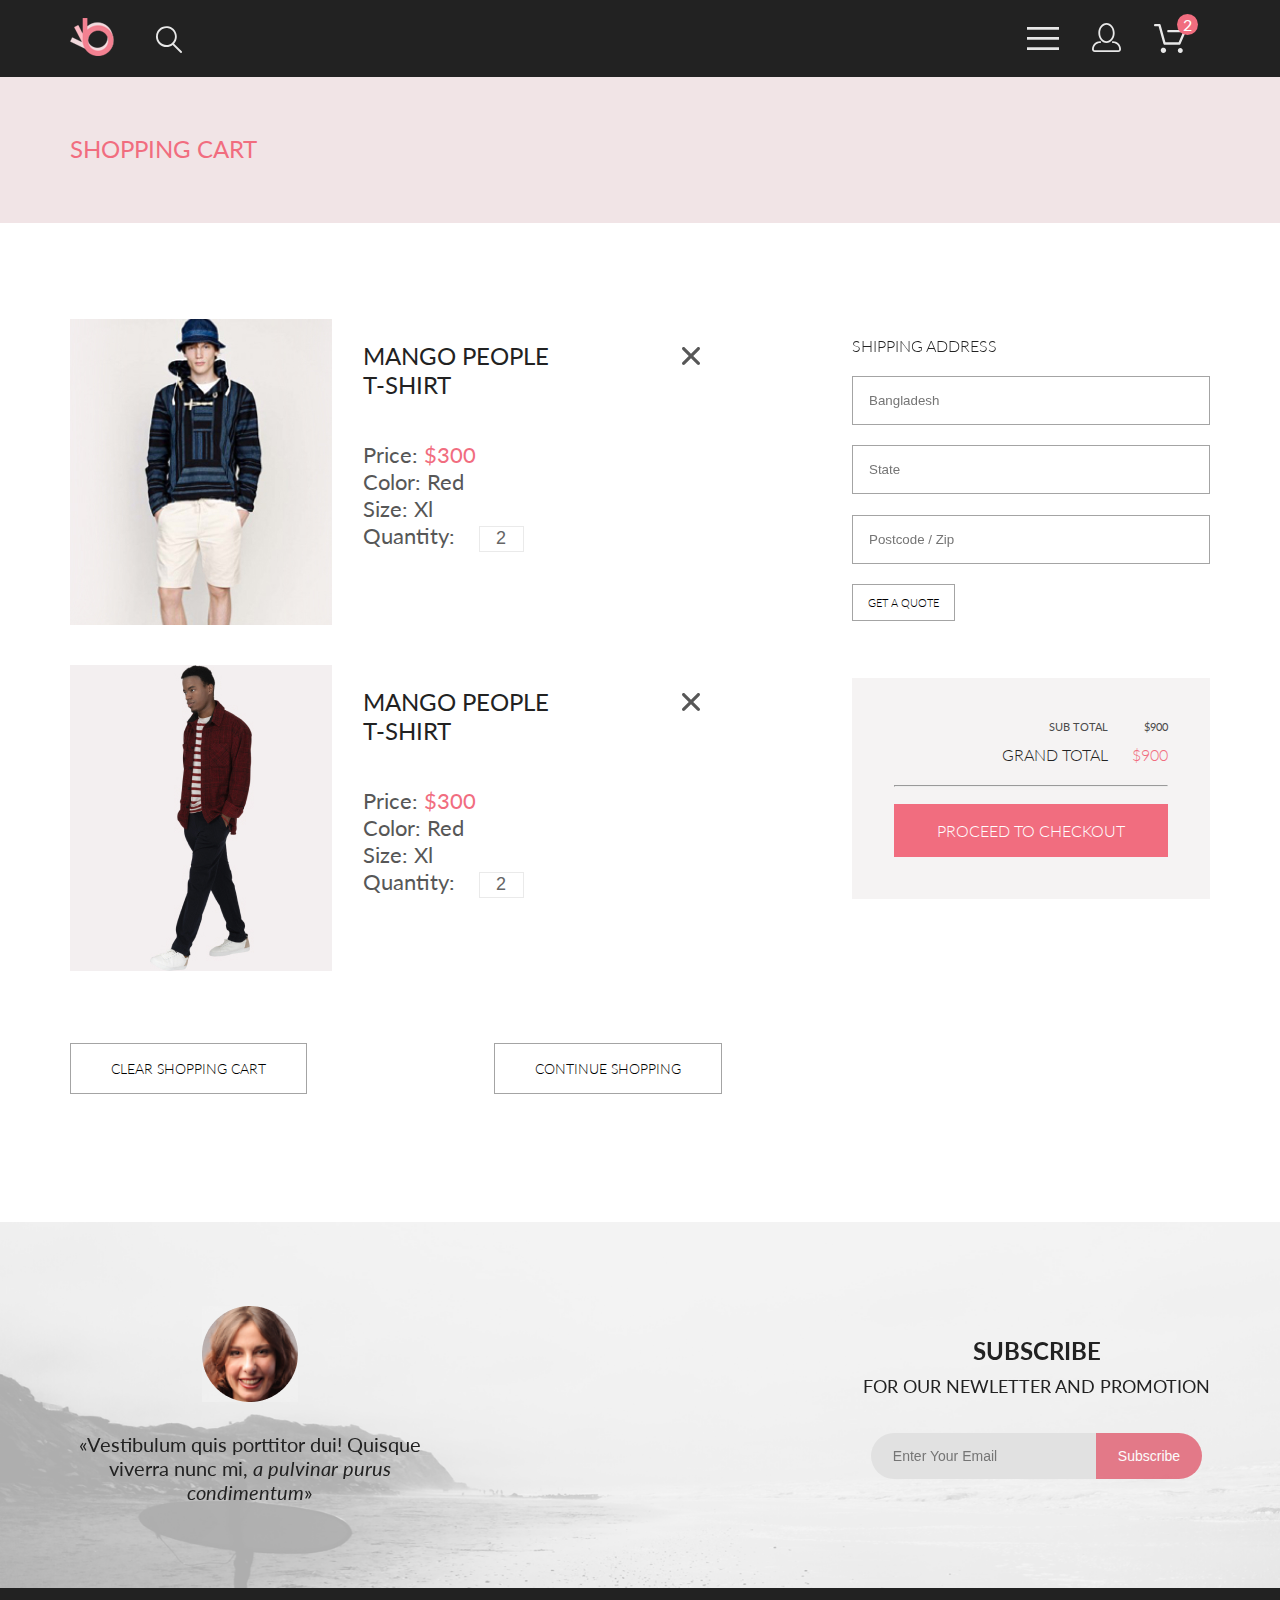
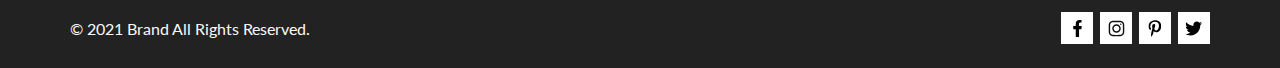
==== pages/cart.html @ 06b83e83 "add prefin" ====
<!DOCTYPE html>
<html lang="en">

<head>
    <meta charset="UTF-8">
    <meta name="viewport" content="width=device-width, initial-scale=1.0">
    <link rel="stylesheet" href="/styles/style.css">
    <link href="https://fonts.googleapis.com/css2?family=Lato:wght@300;400;700;900&display=swap" rel="stylesheet">
    <title>Cart</title>
</head>

<body>
    <header class="nav center">
        <nav class="nav-left">
            <a href="/pages/index.html">
                <img src="/img/logo.png" alt="logo" class="logo">
            </a>
            <svg class="search" width="27" height="28" viewBox="0 0 27 28" fill="none"
                xmlns="http://www.w3.org/2000/svg">
                <path
                    d="M19.0589 17.6251C20.6705 15.865 21.6275 13.6039 21.769 11.2216C21.9106 8.83932 21.2281 6.48088 19.8362 4.54232C18.4443 2.60377 16.4278 1.20318 14.1252 0.575765C11.8227 -0.0516554 9.37437 0.132305 7.19143 1.09675C5.0085 2.0612 3.22389 3.74739 2.1373 5.87217C1.05071 7.99695 0.728322 10.4309 1.22426 12.7653C1.72021 15.0997 3.00428 17.1923 4.86085 18.6919C6.71741 20.1914 9.0334 21.0064 11.4199 21.0001C13.6723 21.0031 15.8638 20.2691 17.6599 18.9101L25.4079 26.7171C25.4934 26.8061 25.5958 26.8772 25.7091 26.9261C25.8225 26.9751 25.9444 27.0009 26.0679 27.0021C26.1916 27.0024 26.314 26.9773 26.4276 26.9283C26.5411 26.8793 26.6434 26.8074 26.7279 26.7171C26.9018 26.5362 26.999 26.295 26.999 26.0441C26.999 25.7931 26.9018 25.5519 26.7279 25.371L19.0589 17.6251ZM2.88589 10.5001C2.89873 8.81477 3.41021 7.17101 4.35586 5.776C5.30151 4.38098 6.63899 3.29715 8.1997 2.66114C9.76042 2.02513 11.4745 1.86542 13.1258 2.20213C14.7772 2.53884 16.2919 3.3569 17.479 4.55319C18.6661 5.74948 19.4725 7.27044 19.7965 8.92433C20.1204 10.5782 19.9475 12.291 19.2995 13.8468C18.6515 15.4026 17.5574 16.7316 16.1551 17.6665C14.7529 18.6014 13.1052 19.1002 11.4199 19.1C9.14843 19.0892 6.97409 18.1775 5.3741 16.5652C3.77412 14.9528 2.87924 12.7715 2.88589 10.5001Z"
                    fill="#E8E8E8" />
            </svg>

        </nav>
        <nav class="nav-right">
            <svg onclick="display()" class="nav-bar" width="32" height="23" viewBox="0 0 32 23" fill="none"
                xmlns="http://www.w3.org/2000/svg">
                <path d="M0 23V20.31H32V23H0ZM0 12.76V10.07H32V12.76H0ZM0 2.69V0H32V2.69H0Z" fill="#E8E8E8" />
            </svg>

            <a href="/pages/registration.html" class="profile">
                <svg class="profile" width="29" height="29" viewBox="0 0 29 29" fill="none"
                    xmlns="http://www.w3.org/2000/svg">
                    <path
                        d="M14.5 19.937C19 19.937 22.656 15.464 22.656 9.968C22.656 4.472 19 0 14.5 0C13.3631 0.0217413 12.2463 0.303398 11.2351 0.823397C10.2239 1.34339 9.34507 2.08794 8.66602 3C7.12663 4.99573 6.30819 7.45381 6.34399 9.974C6.34399 15.465 10 19.937 14.5 19.937ZM14.5 1.813C18 1.813 20.844 5.472 20.844 9.969C20.844 14.466 17.998 18.125 14.5 18.125C11.002 18.125 8.15603 14.465 8.15503 9.969C8.15403 5.473 11 1.813 14.5 1.813ZM20.844 18.125C20.6036 18.125 20.373 18.2205 20.203 18.3905C20.033 18.5605 19.9375 18.7911 19.9375 19.0315C19.9375 19.2719 20.033 19.5025 20.203 19.6725C20.373 19.8425 20.6036 19.938 20.844 19.938C22.526 19.9399 24.1386 20.6088 25.3279 21.7982C26.5172 22.9875 27.1861 24.6 27.188 26.282C27.1875 26.5221 27.0918 26.7523 26.922 26.9221C26.7522 27.0918 26.5221 27.1875 26.282 27.188H2.71997C2.47985 27.1875 2.24975 27.0918 2.07996 26.9221C1.91016 26.7523 1.81449 26.5221 1.81396 26.282C1.81608 24.6001 2.48517 22.9877 3.67444 21.7985C4.86371 20.6092 6.47608 19.9401 8.15796 19.938C8.39824 19.938 8.62868 19.8425 8.79858 19.6726C8.96849 19.5027 9.06396 19.2723 9.06396 19.032C9.06396 18.7917 8.96849 18.5613 8.79858 18.3914C8.62868 18.2215 8.39824 18.126 8.15796 18.126C5.99541 18.1279 3.92201 18.9875 2.39258 20.5164C0.863144 22.0453 0.00264777 24.1185 0 26.281C0.000794067 27.0019 0.287502 27.693 0.797241 28.2027C1.30698 28.7125 1.99811 28.9992 2.71899 29H26.282C27.0027 28.9989 27.6936 28.7121 28.2031 28.2024C28.7126 27.6927 28.9992 27.0017 29 26.281C28.9974 24.1187 28.1372 22.0457 26.6083 20.5168C25.0793 18.9878 23.0063 18.1276 20.844 18.125Z"
                        fill="#E8E8E8" />
                </svg>
            </a>

            <a class="cart-icon" href="#">
                <svg class="cart-icon" width="32" height="29" viewBox="0 0 32 29" fill="none"
                    xmlns="http://www.w3.org/2000/svg">
                    <path
                        d="M26.2009 29C25.5532 28.9738 24.9415 28.6948 24.4972 28.2227C24.0529 27.7506 23.8114 27.1232 23.8245 26.475C23.8376 25.8269 24.1043 25.2097 24.5673 24.7559C25.0303 24.3022 25.6527 24.048 26.301 24.048C26.9493 24.048 27.5717 24.3022 28.0347 24.7559C28.4977 25.2097 28.7644 25.8269 28.7775 26.475C28.7906 27.1232 28.549 27.7506 28.1047 28.2227C27.6604 28.6948 27.0488 28.9738 26.401 29H26.2009ZM6.75293 26.32C6.75293 25.79 6.91011 25.2718 7.20459 24.8311C7.49907 24.3904 7.91764 24.0469 8.40735 23.844C8.89705 23.6412 9.43594 23.5881 9.95581 23.6915C10.4757 23.7949 10.9532 24.0502 11.328 24.425C11.7028 24.7998 11.9581 25.2773 12.0615 25.7972C12.1649 26.317 12.1118 26.8559 11.9089 27.3456C11.7061 27.8353 11.3626 28.2539 10.9219 28.5483C10.4812 28.8428 9.96304 29 9.43298 29C9.08087 29.0003 8.73212 28.9311 8.40674 28.7966C8.08136 28.662 7.78569 28.4646 7.53662 28.2158C7.28755 27.9669 7.09001 27.6713 6.9552 27.3461C6.82039 27.0208 6.75098 26.6721 6.75098 26.32H6.75293ZM10.553 20.686C10.2935 20.6868 10.0409 20.6024 9.83411 20.4457C9.62727 20.2891 9.47758 20.0689 9.40796 19.819L4.57495 2.36401H1.18201C0.868521 2.36401 0.567859 2.23947 0.346191 2.01781C0.124523 1.79614 0 1.49549 0 1.18201C0 0.868519 0.124523 0.567873 0.346191 0.346205C0.567859 0.124537 0.868521 5.81268e-06 1.18201 5.81268e-06H5.46301C5.7225 -0.00080736 5.97504 0.0837201 6.18176 0.240568C6.38848 0.397416 6.53784 0.617884 6.60693 0.868006L11.4399 18.323H24.6179L29.001 8.27501H14.401C14.2428 8.27961 14.0854 8.25242 13.9379 8.19507C13.7904 8.13771 13.6559 8.05134 13.5424 7.94108C13.4288 7.83082 13.3386 7.69891 13.277 7.55315C13.2154 7.40739 13.1836 7.25075 13.1836 7.0925C13.1836 6.93426 13.2154 6.77762 13.277 6.63186C13.3386 6.4861 13.4288 6.35419 13.5424 6.24393C13.6559 6.13367 13.7904 6.0473 13.9379 5.98994C14.0854 5.93259 14.2428 5.90541 14.401 5.91001H30.814C31.0097 5.90996 31.2022 5.95866 31.3744 6.05172C31.5465 6.14478 31.6928 6.27926 31.7999 6.44301C31.9078 6.60729 31.9734 6.79569 31.9908 6.99145C32.0083 7.18721 31.9771 7.38424 31.9 7.565L26.495 19.977C26.4026 20.1876 26.251 20.3668 26.0585 20.4927C25.866 20.6186 25.641 20.6858 25.411 20.686H10.553Z"
                        fill="#E8E8E8" />
                </svg>
            </a>


            <aside class="aside-menu" id="menu">
                <section class="menu">
                    <h4>Menu</h4>
                    <div class="menu-content">
                        <article class="man">
                            <h4>Man</h4>
                            <div class="column-menu"><a href="#">Accesories</a><a href="#">Bags</a><a
                                    href="#">Denim</a><a href="#">T-shirts</a></div>
                        </article>
                        <article class="woman">
                            <h4>Woman</h4>
                            <div class="column-menu"><a href="#">Accesories</a><a href="#">Jackets
                                    &amp;&nbsp;Coats</a><a href="#">Polos</a><a href="#">T-shirts</a><a
                                    href="#">Shirts</a></div>
                        </article>
                        <article class="kids">
                            <h4>Kids</h4>
                            <div class="column-menu"><a href="#">Accesories</a><a href="#">Jackets
                                    &amp;&nbsp;Coats</a><a href="#">Polos</a><a href="#">T-shirts</a><a
                                    href="#">Shirts</a><a href="#">Bags</a>
                            </div>
                        </article>
                    </div>
                </section>
            </aside>
        </nav>
    </header>

    <div class="center bg">
        <section class="top-head no-crumbs-p">
            <h2 class="top-head-title">Shopping Cart</h2>
        </section>
    </div>

    <div class="center cart">
        <div class="cart-container">
            <div class="cart-items">
                <div class="cart-item">
                    <img src="/img/cart-items/item1.jpg" alt="item" class="cart-item-img">
                    <div class="cart-item-content">
                        <h2 class="cart-item-title">Mango People T-Shirt</h2>
                        <ul class="cart-item-species">
                            <li>Price: <span class="mark">$300</span></li>
                            <li>Color: Red</li>
                            <li>Size: Xl</li>
                            <li>Quantity:<input value="2" type="number" class="cart-item-quantity"></li>
                        </ul>
                    </div>
                </div>
                <div class="cart-item">
                    <img src="/img/cart-items/item2.jpg" alt="item" class="cart-item-img">
                    <div class="cart-item-content">
                        <h2 class="cart-item-title">Mango People T-Shirt</h2>
                        <ul class="cart-item-species">
                            <li>Price: <span class="mark">$300</span></li>
                            <li>Color: Red</li>
                            <li>Size: Xl</li>
                            <li>Quantity:<input value="2" type="number" class="cart-item-quantity"></li>
                        </ul>
                    </div>
                </div>
            </div>
            <div class="cart-btns">
                <button class="cart-btn">Clear Shopping Cart</button>
                <button class="cart-btn">Continue Shopping</button>
            </div>
        </div>
        <aside class="cart-order">
            <form class="cart-order-form">
                <label>Shipping Address</label>
                <input type="text" placeholder="Bangladesh">
                <input type="text" placeholder="State">
                <input type="text" placeholder="Postcode / Zip">
                <button class="cart-btn">Get A&nbsp;Quote</button>
            </form>
            <div class="cart-order-total">
                <h4 class="sub">Sub Total <span class="ml-33">$900</span></h4>
                <h3 class="grand">Grand Total <span class="mark ml-20">$900</span></h3>
                <hr>
                <button class="checkout-btn">Proceed To&nbsp;Checkout</button>
            </div>
        </aside>
    </div>

    <div class="subscribe center">
        <div class="subscribe-bg"></div>
        <div class="subscribe-left">
            <img src="/img/subscriber.png" alt="subscriber" class="subscriber">
            <p>&laquo;Vestibulum quis porttitor dui! Quisque viverra nunc&nbsp;mi, <span>a&nbsp;pulvinar purus
                    condimentum</span>&raquo;</p>
        </div>
        <article class="subscribe-right">
            <h2>Subscribe</h2>
            <p>For our newletter and promotion</p>
            <form class="email">
                <input type="email" placeholder="Enter Your Email"><button type="submit">Subscribe</button>
            </form>
        </article>
    </div>

    <footer class="center">
        <p class="footer-content">&copy;&nbsp;2021 Brand All Rights Reserved.</p>
        <div class="icons">
            <div class="icon-block"><img src="/img/icon1.svg" alt="facebook" class="icon"></div>
            <div class="icon-block"><img src="/img/icon2.svg" alt="instagram" class="icon"></div>
            <div class="icon-block"><img src="/img/icon3.svg" alt="painterest" class="icon"></div>
            <div class="icon-block"><img src="/img/icon4.svg" alt="twitter" class="icon"></div>
        </div>
    </footer>

    <script>
        function display() {
            if (
                document.getElementById("menu").style.display != "block"
            ) {
                document.getElementById("menu").style.display = "block";
            } else {
                document.getElementById("menu").style.display = "none";
            }
        }
    </script>
</body>

</html>
---- styles/style.css ----
.nav {
  display: flex;
  flex-flow: row wrap;
  justify-content: space-between;
  align-items: center;
  z-index: 10000;
  position: fixed;
  top: 0;
  width: 100%;
  padding: 18px;
  background-color: #222;
}
.nav-left {
  display: flex;
  align-items: center;
  gap: 41px;
}
.nav .search {
  margin-top: 3px;
}
.nav-right {
  position: relative;
  display: flex;
  align-items: center;
  gap: 33px;
}
.nav-right .cart-icon {
  position: relative;
  height: 29px;
  margin-right: 12px;
}
.nav-right .cart-icon::after {
  position: absolute;
  content: "2";
  top: -10px;
  right: 0;
  padding: 1px 6px;
  color: #fff;
  background-color: #f16d7f;
  border-radius: 100%;
  border: none;
}
.nav svg {
  transition: 0.2s ease-in-out;
  cursor: pointer;
}
.nav svg:hover path {
  fill: #f16d7f;
}

.aside-menu {
  display: none;
}

.nav-bar {
  cursor: pointer;
}

.aside-menu {
  border: none;
  background: #fff;
  position: absolute;
  display: none;
  z-index: 5;
  width: 232px;
  padding: 32px;
  top: 55px;
  right: 0px;
}

.menu {
  display: flex;
  flex-flow: column wrap;
  gap: 24px;
  font-size: 14px;
}

.menu h4 {
  color: #000;
  font-weight: 700;
  text-transform: uppercase;
}

.menu-content {
  display: flex;
  flex-flow: column wrap;
  gap: 20px;
  padding-left: 1px;
  font-weight: 400;
}

.menu-content article {
  display: flex;
  flex-flow: column wrap;
  gap: 12px;
}

.menu-content h4 {
  color: #f16d7f;
  font-weight: 400;
}

.column-menu {
  display: flex;
  flex-flow: column wrap;
  gap: 11px;
  padding-left: 21.5px;
}

.item {
  display: flex;
  flex-flow: column wrap;
  position: relative;
  transition: 0.2s ease-in-out;
}

.item:hover {
  box-shadow: 0px 4px 5px 2px rgba(60, 60, 61, 0.2);
  background: #f8f8f8;
}

.hover-container {
  display: none;
  justify-content: center;
  align-items: center;
  width: 100%;
  height: 420px;
  z-index: 3;
  position: absolute;
  background-color: rgba(58, 56, 56, 0.86);
  transition: 0.2s ease-in-out;
}

.item:hover .hover-container {
  display: flex;
}
.item:hover .hover-container button {
  color: #fff;
  display: flex;
  margin: 0;
  font-size: 14px;
  padding: 10px 15px;
  gap: 10px;
  align-items: center;
  border: 1px solid #fff;
}
.item:hover .hover-container button path {
  fill: #fff;
}

.item-content {
  display: flex;
  flex-flow: column wrap;
  justify-content: center;
  align-items: start;
  padding: 24px 16px;
  gap: 16px;
}

.item-content h4 {
  color: #000;
  font-size: 13px;
  font-weight: 400;
}

.item-content p {
  color: #5d5d5d;
  font-size: 14px;
  font-weight: 300;
}

.item-content .price {
  color: #f16d7f;
  font-size: 16px;
  font-weight: 400;
}

.feature {
  display: flex;
  flex-flow: row wrap;
  justify-content: space-between;
  align-items: center;
  padding-top: 104px;
  padding-bottom: 104px;
  background-color: #222;
  gap: 30px;
}

.feature-item {
  display: flex;
  flex-flow: column wrap;
  text-align: center;
}

.feature-item h3 {
  color: #fbfbfb;
  font-size: 19.96px;
  font-weight: 400;
  margin-bottom: 16px;
}

.feature-item p {
  color: #fbfbfb;
  font-size: 13.972px;
  font-weight: 300;
  width: 316px;
}

.feature-icon1 {
  margin-bottom: 28px;
}

.feature-icon2 {
  margin-bottom: 19px;
}

.feature-icon3 {
  margin-bottom: 25px;
}

.subscribe {
  display: flex;
  flex-flow: row wrap;
  justify-content: space-between;
  align-items: center;
  position: relative;
  background: url("/img/subscribe-bg.png") center no-repeat;
  padding-top: 84px;
  padding-bottom: 84px;
  background-size: cover;
}

.subscribe-bg {
  position: absolute;
  top: 0;
  left: 0;
  width: 100%;
  height: 100%;
  background: rgba(244, 244, 244, 0.7);
}

.subscribe-left {
  display: flex;
  flex-flow: column wrap;
  z-index: 2;
  align-items: center;
  text-align: center;
  gap: 30px;
}

.subscribe-left p {
  width: 360px;
  color: #222;
  font-size: 20px;
  font-weight: 400;
}

.subscribe-left span {
  font-style: italic;
}

.subscriber {
  width: 96px;
}

.subscribe-right {
  display: flex;
  flex-flow: column wrap;
  z-index: 2;
  align-items: center;
}

.subscribe-right h2 {
  color: #222;
  text-transform: uppercase;
  text-align: center;
  font-size: 24px;
  font-weight: 700;
  line-height: 167.2%; /* 40.128px */
}

.subscribe-right p {
  color: #222;
  text-transform: uppercase;
  font-size: 18px;
  font-weight: 400;
  line-height: 167.2%;
  margin-bottom: 32px;
}

form.email {
  display: flex;
  flex-flow: row nowrap;
  gap: 0;
}

.email input {
  background-color: #e1e1e1;
  color: #222;
  font-size: 14px;
  font-weight: 400;
  padding: 15px 22px;
  border-top-left-radius: 50px;
  border-bottom-left-radius: 50px;
  border: none;
}

.email button {
  background-color: #e05c6e;
  color: #fff;
  text-align: center;
  font-size: 14px;
  font-weight: 400;
  padding: 15px 22px;
  border-top-right-radius: 50px;
  border-bottom-right-radius: 50px;
  border: none;
  cursor: pointer;
  opacity: 0.8;
  transition: 0.2s ease-in-out;
}

.email button:hover {
  opacity: 1;
}

.email button:active {
  opacity: 0.5;
}

footer {
  display: flex;
  flex-flow: row wrap;
  justify-content: space-between;
  align-items: center;
  background-color: #222;
  padding: 24px 0;
}

.footer-content {
  color: #fbfbfb;
  font-size: 16px;
  font-weight: 400;
}

.icons {
  display: flex;
  flex-flow: row wrap;
  gap: 7px;
}

.icon-block {
  display: flex;
  flex-flow: row nowrap;
  justify-content: center;
  align-items: center;
  width: 32px;
  height: 32px;
  background-color: #fff;
  cursor: pointer;
  transition: 0.2s ease-in-out;
}
.icon-block:hover {
  background-color: #f16d7f;
}

.icon {
  height: 17px;
}

.top-head {
  display: flex;
  flex-flow: row wrap;
  justify-content: space-between;
  align-items: center;
  margin-top: 74px;
  padding: 60px 0;
  text-transform: uppercase;
}
.top-head-title {
  color: #f16d7f;
  font-size: 24px;
  font-weight: 400;
}
.top-head-breadcrumb {
  display: flex;
  flex-flow: row wrap;
  list-style-type: none;
}
.top-head-breadcrumb-item {
  color: #636363;
  font-size: 14px;
  font-weight: 300;
}
.top-head-breadcrumb .active {
  color: #f16d7f;
  font-weight: 700;
}
.top-head-breadcrumb-item::before {
  content: "/";
  float: left;
  padding-right: 0.5rem;
  padding-left: 0.5rem;
}
.top-head-breadcrumb-item:first-child::before {
  content: "";
  padding: 0;
}

.filter-sort {
  display: flex;
  flex-flow: row wrap;
  position: relative;
  height: 132px;
  padding-top: 39px;
  gap: 30px;
}
.filter-sort .filter {
  padding-top: 13px;
  width: 360px;
  position: relative;
  transition: 0.3s ease-in-out;
  cursor: pointer;
  z-index: 10;
}
.filter-sort .filter[open] {
  background: #fff;
  box-shadow: 6px 4px 35px rgba(0, 0, 0, 0.21);
}
.filter-sort .filter[open] .filter-heading {
  color: #f16d7f;
}
.filter-sort .filter[open] path {
  fill: #f16d7f;
}
.filter-sort .filter-summary {
  display: flex;
  align-items: center;
  gap: 11px;
  padding-left: 16px;
}
.filter-sort .filter-summary-heading {
  color: #000;
  font-size: 14px;
  font-weight: 600;
}
.filter-sort .filter-content-item {
  margin-top: 16px;
  background: #fff;
  padding: 0 16px 16px;
}
.filter-sort .filter-content-item[open] .filter-content-item-heading {
  color: #f16d7f;
}
.filter-sort .filter-content-item-heading {
  padding-left: 11px;
  padding-bottom: 11px;
  color: #6f6e6e;
  font-size: 14px;
  font-weight: 400;
  border-left: #f16d7f 5px solid;
  border-bottom: #ebebeb 1px solid;
  cursor: pointer;
}
.filter-sort .filter-content-item-links {
  display: flex;
  flex-flow: column wrap;
  gap: 11px;
  padding-top: 24px;
  padding-bottom: 24px;
}
.filter-sort .filter-content-item-link {
  color: #6f6e6e;
  font-size: 14px;
  font-weight: 400;
}
.filter-sort .filter-content-item-link:hover {
  color: #f16d7f;
}
.filter-sort .sort {
  display: flex;
  flex-flow: row wrap;
  padding-top: 12px;
  gap: 28px;
}
.filter-sort .sort-details {
  position: relative;
}
.filter-sort .sort-summary {
  display: flex;
  align-items: center;
  gap: 10px;
  transition: 0.3s ease-in-out;
  cursor: pointer;
}
.filter-sort .sort-heading {
  color: #6f6e6e;
  font-size: 14px;
  font-weight: 400;
}
.filter-sort .sort-box {
  display: flex;
  flex-flow: column wrap;
  z-index: 10;
  gap: 6px;
  position: absolute;
  background: #fff;
  box-shadow: 0px 4px 5px 2px rgba(60, 60, 61, 0.2);
  padding: 7px 30px 11px 9px;
  margin-top: 5px;
  left: -10px;
}
.filter-sort .sort-check {
  display: flex;
  align-items: center;
  gap: 9px;
  color: #6f6e6e;
  font-family: Roboto;
  font-size: 14px;
  font-weight: 400;
}

.pagination {
  display: flex;
  flex-flow: row wrap;
  align-items: center;
  gap: 18px;
  border: 1px solid #ebebeb;
  border-radius: 5px;
  padding: 15px;
  margin-bottom: 96px;
}
.pagination svg {
  cursor: pointer;
}
.pagination .pages {
  display: flex;
  flex-flow: row wrap;
}
.pagination .page {
  color: #c4c4c4;
  font-size: 16px;
  font-weight: 300;
  transition: 0.3s ease-in-out;
}
.pagination .page:hover {
  color: #f16d7f;
  opacity: 0.8;
}
.pagination .page::before {
  content: "";
  padding-left: 20px;
}
.pagination .page:first-child {
  color: #f16d7f;
}
.pagination .page:first-child::before {
  padding-left: 0;
}
.pagination .page:last-child::before {
  content: ".....";
  padding-left: 0;
}

.background {
  background-color: #f7f7f7;
  height: 777px;
  border: 1px solid #eaeaea;
}
.background .slider {
  display: flex;
  flex-flow: row nowrap;
  justify-content: space-between;
  align-items: center;
  height: 100%;
}
.background .slider-indicators {
  z-index: 2;
  display: flex;
  justify-content: center;
  padding: 0;
  margin-right: 15%;
  margin-bottom: 1rem;
  margin-left: 15%;
}
.background .slider-indicators button {
  background-color: #000;
  box-sizing: content-box;
  flex: 0 1 auto;
  width: 30px;
  height: 3px;
  padding: 0;
  margin-right: 3px;
  margin-left: 3px;
  text-indent: -999px;
  cursor: pointer;
  background-clip: padding-box;
  border: 0;
  border-top: 10px solid transparent;
  border-bottom: 10px solid transparent;
  opacity: 0.5;
  transition: opacity 0.6s ease;
}
.background .slider-arrow {
  display: flex;
  flex-flow: row nowrap;
  justify-content: center;
  align-items: center;
  width: 47px;
  height: 47px;
  background-color: rgba(42, 42, 42, 0.1490196078);
  cursor: pointer;
  border: none;
}
.background .slider-arrow path {
  transition: 0.2s ease-in-out;
}
.background .slider-arrow:hover path {
  fill: #f16d7f;
}

.layer {
  position: relative;
  height: 665px;
  margin-bottom: 9px;
}
.layer .species {
  display: flex;
  flex-flow: column wrap;
  transition: 0.2s ease-in-out;
  background-color: white;
  z-index: 100;
  position: absolute;
  top: -65px;
  left: calc(50% - 570px);
  align-items: center;
  border: 1px solid #eaeaea;
  padding: 64px 250px;
  gap: 65px;
}
.layer .species-titles {
  display: flex;
  flex-flow: column wrap;
  align-items: center;
  gap: 12px;
  margin-bottom: -17px;
}
.layer .species-titles h4 {
  color: #f16d7f;
  font-size: 14px;
  font-weight: 300;
  text-transform: uppercase;
}
.layer .species-titles .title-divider {
  width: 63px;
  height: 3px;
  background-color: #f16d7f;
  border: none;
}
.layer .species-titles h3 {
  color: #4d4d4d;
  font-size: 18px;
  font-weight: 300;
  text-transform: uppercase;
}
.layer .species-top {
  display: flex;
  flex-flow: column wrap;
  align-items: center;
  gap: 32px;
}
.layer .species-top p {
  width: 555px;
  color: #5e5e5e;
  text-align: center;
  font-size: 14px;
  font-weight: 300;
}
.layer .species-top span {
  color: #f16d7f;
  font-size: 24px;
  font-weight: 300;
}
.layer .species-divider {
  width: 641px;
  height: 1px;
  border: none;
  background-color: #eaeaea;
}
.layer .species-bottom {
  display: flex;
  flex-flow: column wrap;
  align-items: center;
  gap: 48px;
}
.layer .species-bottom .species-options {
  display: flex;
  flex-flow: row wrap;
  gap: 23px;
}
.layer .species-bottom .species-option {
  position: relative;
}
.layer .species-bottom .species-option-summary {
  cursor: pointer;
}
.layer .species-bottom .species-option-heading {
  color: #6f6e6e;
  font-size: 14px;
  font-weight: 400;
  margin-right: 9px;
}
.layer .species-bottom .species-option .sort-box {
  position: absolute;
  margin-top: 5px;
  color: #6f6e6e;
  font-family: Roboto;
  font-size: 14px;
  font-weight: 400;
  padding: 7px 30px 11px 9px;
  box-shadow: 0px 4px 5px 2px rgba(60, 60, 61, 0.2);
  background: #fff;
}
.layer .species-bottom .to-cart {
  display: flex;
  flex-flow: row nowrap;
  justify-content: center;
  align-items: center;
  gap: 9px;
  margin: 0;
}
.layer .species-bottom .to-cart path {
  transition: 0.2s ease-in-out;
}
.layer .species-bottom .to-cart:hover path {
  fill: #fff;
}

.cart {
  display: flex;
  flex-flow: row wrap;
  justify-content: space-between;
  align-items: start;
  padding-top: 96px;
  padding-bottom: 128px;
}
.cart-container {
  display: flex;
  flex-flow: column wrap;
  gap: 72px;
}
.cart-items {
  display: flex;
  flex-flow: column wrap;
  gap: 40px;
}
.cart-item {
  display: flex;
  flex-flow: row nowrap;
  position: relative;
  transition: 0.2s ease-in-out;
}
.cart-item-content {
  display: flex;
  flex-flow: column wrap;
  padding-top: 22px;
  padding-left: 31px;
  padding-right: 148px;
}
.cart-item-title {
  width: 211px;
  color: #222;
  font-size: 24px;
  font-weight: 400;
  text-transform: uppercase;
  margin-bottom: 42px;
}
.cart-item-species {
  color: #575757;
  font-size: 22px;
  font-weight: 400;
}
.cart-item li {
  list-style-type: none;
}
.cart-item-quantity {
  display: inline-block;
  width: 45px;
  padding: 1px 16px;
  padding-bottom: 2px;
  border: 1px solid #eaeaea;
  margin-left: 24px;
  color: #656565;
  font-size: 18px;
  font-weight: 400;
}
.cart-item-quantity::-webkit-inner-spin-button {
  -webkit-appearance: none;
}
.cart-item:hover {
  box-shadow: 17px 19px 24px rgba(0, 0, 0, 0.13);
  background: #fff;
}
.cart-item::after {
  content: url(/img/x.svg);
  position: absolute;
  cursor: pointer;
  right: 22px;
  top: 28px;
}
.cart-btns {
  display: flex;
  flex-flow: row nowrap;
  justify-content: space-between;
  align-items: center;
}
.cart-btn {
  background: #fff;
  border: 1px solid #a4a4a4;
  padding: 16px 40px;
  color: #000;
  font-family: Lato;
  font-size: 14px;
  font-weight: 300;
  text-transform: uppercase;
  transition: 0.2s ease-in-out;
}
.cart-btn:hover {
  background-color: #f16d7f;
  color: #fff;
  border-color: #f16d7f;
}
.cart-order {
  display: flex;
  flex-flow: column wrap;
  justify-content: center;
  align-items: center;
  position: sticky;
  top: 94px;
  gap: 57px;
  margin-top: 17px;
}
.cart-order-form {
  width: 100%;
}
.cart-order-form label {
  text-transform: uppercase;
}
.cart-order-form button {
  padding: 11px 15px;
  font-size: 11px;
  width: 103px;
}
.cart-order-total {
  display: flex;
  flex-flow: column wrap;
  justify-content: start;
  align-items: end;
  padding: 42px;
  background-color: #f5f3f3;
  text-transform: uppercase;
}
.cart-order-total .sub {
  color: #4a4a4a;
  font-size: 11px;
  font-weight: 400;
  margin-bottom: 12px;
}
.cart-order-total .grand {
  color: #222;
  font-size: 16px;
  font-weight: 300;
  margin-bottom: 21px;
}
.cart-order-total hr {
  width: 100%;
  margin-bottom: 17px;
}
.cart-order-total .checkout-btn {
  color: #fff;
  font-family: Lato;
  font-size: 16px;
  font-weight: 300;
  text-transform: uppercase;
  background-color: #f16d7f;
  padding: 16px 42px;
  border: 1px solid #f16d7f;
  transition: 0.2s ease-in-out;
}
.cart-order-total .checkout-btn:hover {
  color: #f16d7f;
  background-color: #fff;
}

.registration {
  display: flex;
  flex-flow: row nowrap;
  padding-top: 64px;
  padding-bottom: 96px;
  justify-content: space-between;
}
.registration-left {
  display: flex;
  flex-flow: column wrap;
  gap: 39px;
}
.registration-form p {
  color: #b1b1b1;
  font-size: 13px;
  font-weight: 300;
  width: 359px;
}
.registration-radios {
  display: flex;
  flex-flow: row nowrap;
  gap: 20px;
}
.registration-radio {
  padding-top: 11px;
  padding-bottom: 11px;
}
.registration-radio .radio-label {
  font-size: 11px;
}
.registration-btn {
  position: relative;
  width: 168px;
  color: #fff;
  font-size: 14px;
  font-weight: 400;
  text-transform: uppercase;
  background-color: #f16d7f;
  padding: 16px 66px 16px 30px;
  border: none;
  transition: 0.2s ease-in-out;
}
.registration-btn::after {
  position: absolute;
  content: "";
  background: url(/img/arrow-right.svg) no-repeat;
  background-position: center;
  width: 17px;
  height: 10px;
  right: 30px;
  top: 19px;
  transition: 0.2s ease-in-out;
}
.registration-btn:hover::after {
  transform: translateX(5px);
  background-image: #f16d7f;
}
.registration-right {
  display: flex;
  flex-flow: column wrap;
  width: 652px;
  color: #000;
  font-size: 24px;
  font-weight: 300;
  gap: 22px;
}
.registration-right li {
  list-style-image: url(/img/icon-li.svg);
  margin-left: 28px;
  padding-left: 14px;
}
.registration-title {
  text-transform: uppercase;
}
.registration-ul {
  display: flex;
  flex-flow: column wrap;
  gap: 16px;
}

* {
  margin: 0;
  padding: 0;
  box-sizing: border-box;
}

a {
  text-decoration: none;
  color: inherit;
}

a:hover {
  color: #f16d7f;
}

button {
  cursor: pointer;
}

summary {
  list-style: none;
}

form {
  display: flex;
  flex-flow: column wrap;
  gap: 20.5px;
}
form label {
  color: #222;
  font-size: 16px;
  font-weight: 300;
}
form input {
  border: 1px solid #a4a4a4;
  padding: 16px 0px 16px 16px;
}

input[type=checkbox]:checked,
input[type=checkbox]:not(:checked),
input[type=radio]:checked,
input[type=radio]:not(:checked) {
  position: absolute;
  left: -9999px;
}

input[type=checkbox]:checked + label,
input[type=checkbox]:not(:checked) + label,
input[type=radio]:checked + label,
input[type=radio]:not(:checked) + label {
  display: inline-block;
  position: relative;
  padding-left: 28px;
  line-height: 20px;
  cursor: pointer;
}

input[type=checkbox]:checked + label:before,
input[type=checkbox]:not(:checked) + label:before {
  content: "";
  position: absolute;
  left: 0px;
  top: 0px;
  width: 13px;
  height: 13px;
  border: 1px solid #dddddd;
  background-color: #ffffff;
}

input[type=radio]:checked + label:before,
input[type=radio]:not(:checked) + label:before {
  content: "";
  position: absolute;
  left: 0px;
  top: 0px;
  width: 17px;
  height: 17px;
  border: 1px solid #dddddd;
  background-color: #ffffff;
}

input[type=checkbox]:checked + label:before,
input[type=checkbox]:not(:checked) + label:before {
  border-radius: 2px;
}

input[type=radio]:checked + label:before,
input[type=radio]:not(:checked) + label:before {
  border-radius: 100%;
}

input[type=checkbox]:checked + label:after,
input[type=checkbox]:not(:checked) + label:after,
input[type=radio]:checked + label:after,
input[type=radio]:not(:checked) + label:after {
  content: "";
  position: absolute;
  transition: all 0.2s ease;
}

input[type=checkbox]:checked + label:after,
input[type=checkbox]:not(:checked) + label:after {
  left: 2.16666px;
  top: 2.8888px;
  width: 7.2222px;
  height: 3.6111px;
  border-radius: 1px;
  border-left: 4px solid #f16d7f;
  border-bottom: 4px solid #f16d7f;
  transform: rotate(-45deg);
}

input[type=radio]:checked + label:after,
input[type=radio]:not(:checked) + label:after {
  left: 0.208rem;
  top: 0.208rem;
  width: 13.07692px;
  height: 13.07692px;
  border-radius: 100%;
  background-color: #f16d7f;
}

input[type=checkbox]:not(:checked) + label:after,
input[type=radio]:not(:checked) + label:after {
  opacity: 0;
}

input[type=checkbox]:checked + label:after,
input[type=radio]:checked + label:after {
  opacity: 1;
}

body {
  font-family: Lato;
}

.center {
  padding-left: calc(50% - 570px);
  padding-right: calc(50% - 570px);
}

.brand {
  display: flex;
  flex-flow: row wrap;
  justify-content: start;
  align-items: center;
  padding-top: 74px;
  gap: 242.666666px;
  margin-bottom: 65px;
}

.bg {
  background: #f1e4e6;
}

.content {
  display: flex;
  flex-flow: column wrap;
  text-transform: uppercase;
  border-left: 12px solid #f16d7f;
  padding-left: 16px;
  height: 96px;
  margin-bottom: 74px;
}

h1.title {
  color: #222;
  font-size: 48px;
  font-weight: 900;
}

h2.subtitle {
  color: #222;
  font-size: 32px;
  font-weight: 700;
}

.mark {
  color: #f16d7f;
}

.categories {
  display: grid;
  grid-template-columns: repeat(3, 360px);
  grid-template-rows: repeat(2, 260px);
  gap: 30px;
  margin-bottom: 16px;
}

.img-bg1 {
  background: url("/img/category1.png");
}

.img-bg2 {
  background: url("/img/category2.png");
}

.img-bg3 {
  background: url("/img/category3.png");
}

.img-bg4 {
  background: url("/img/category4.png") no-repeat;
}

/* .category {
  display: flex;
  justify-content: center;
  align-items: center;
} */
.long {
  width: 1140px;
  height: 180px;
}

.category-content {
  display: flex;
  flex-flow: column wrap;
  justify-content: center;
  align-items: center;
  width: 100%;
  height: 100%;
  background: rgba(33, 22, 22, 0.7);
  text-align: center;
  text-transform: uppercase;
}

.category-content .subtitle {
  color: #fff;
  font-size: 16px;
  font-weight: 400;
}

.category-content .title {
  color: #f16d7f;
  font-size: 24px;
  font-weight: 700;
}

.products {
  display: flex;
  flex-flow: column wrap;
  gap: 48px;
  align-items: center;
}

.sencation {
  display: flex;
  flex-flow: column wrap;
  text-align: center;
  font-weight: 400;
  gap: 6px;
}

.sencation h2 {
  color: #222;
  font-size: 30px;
}

.sencation p {
  color: #9f9f9f;
  font-size: 14px;
}

.items {
  display: grid;
  grid-template-columns: repeat(3, 360px);
  gap: 30px;
}

.browse-all {
  color: #f26376;
  font-size: 16px;
  font-weight: 400;
  border: 1px solid #f26376;
  padding: 15px 39px;
  background: none;
  margin-bottom: 95px;
  transition: 0.3s ease-in-out;
  cursor: pointer;
}

.browse-all:hover {
  background-color: #f16d7f;
  color: #fff;
}

.mb-128 {
  margin-bottom: 128px;
}

.ml-20 {
  margin-left: 20px;
}

.ml-33 {
  margin-left: 33px;
}

@media (min-width: 768px) and (max-width: 1140px) {
  .center {
    padding-left: calc(50% - 368px);
    padding-right: calc(50% - 368px);
  }
  .brand {
    justify-content: space-between;
    gap: 0;
    margin-bottom: 20px;
  }
  .brand img {
    margin-left: 100px;
    height: 368px;
  }
  .content {
    height: 92px;
    margin-right: 16px;
  }
  h1.title {
    font-size: 44px;
  }
  h2.subtitle {
    font-size: 24px;
  }
  .categories {
    grid-template-columns: repeat(3, 1fr);
    grid-template-rows: 167px 110px;
    grid-template-areas: "A B C" "D D D";
    gap: 20px;
    justify-content: center;
    margin-bottom: 110px;
  }
  .img-bg1 {
    grid-area: A;
  }
  .img-bg2 {
    grid-area: B;
  }
  .img-bg3 {
    grid-area: C;
  }
  .img-bg4 {
    grid-area: D;
  }
  .long {
    width: auto;
    height: 111px;
  }
  .products {
    gap: 74px;
  }
  .items {
    grid-template-columns: repeat(2, 360px);
    gap: 16px;
  }
  .browse-all {
    margin-top: -41px;
  }
  .feature {
    flex-flow: column;
    padding-top: 48px;
    padding-bottom: 64px;
    gap: 48px;
  }
  .feature-item {
    align-content: center;
  }
  .subscribe {
    flex-flow: column;
    padding-top: 30px;
    padding-bottom: 30px;
    gap: 40px;
  }
  .filter-sort {
    padding-top: 12px;
    height: 69px;
  }
  .products {
    gap: 40.5px;
  }
  .pagination {
    margin-bottom: 63.5px;
  }
  .none {
    display: none;
  }
  .background {
    height: 624px;
  }
  .background .slider-product-img {
    width: 466px;
    height: 565px;
  }
  .layer .species {
    padding: 64.5px 63.5px;
    width: 100%;
    left: 0;
  }
  .none {
    display: none;
  }
  .cart {
    padding-top: 59px;
    flex-flow: column wrap;
    gap: 64px;
  }
  .cart-container {
    gap: 62px;
  }
  .cart-item-content {
    padding-right: 230px;
  }
  .cart-btns {
    justify-content: center;
    gap: 48px;
  }
  .cart-order {
    flex-flow: row wrap;
    position: static;
    margin-top: 0;
    gap: 14px;
  }
  .cart-order-form {
    width: 360px;
  }
  .cart-order-total {
    width: 360px;
  }
  .registration {
    padding-top: 40px;
  }
  .registration-right {
    font-size: 16px;
    gap: 22px;
    width: 354px;
  }
  .registration-title {
    margin-bottom: 10px;
  }
}
@media (max-width: 768px) and (min-width: 360px) {
  .center {
    padding-left: calc(50% - 180px);
    padding-right: calc(50% - 180px);
  }
  .profile {
    display: none;
  }
  .cart-icon {
    display: none;
  }
  .brand img {
    display: none;
  }
  .brand {
    margin-top: 74px;
    padding-top: 148px;
    padding-bottom: 148px;
    margin-bottom: 64px;
  }
  .content {
    height: auto;
    margin: auto;
  }
  h1.title {
    font-size: 38px;
  }
  h2.subtitle {
    font-size: 20px;
  }
  .categories {
    grid-template-columns: repeat(1, 343px);
    grid-template-rows: 248px 248px 248px 111px;
    gap: 32px;
    justify-content: center;
    margin-bottom: 64px;
  }
  .long {
    width: auto;
    height: 111px;
  }
  .products {
    gap: 64px;
  }
  .sencation {
    gap: 3.33px;
  }
  .items {
    grid-template-columns: repeat(1, 360px);
    gap: 16px;
  }
  .browse-all {
    margin-bottom: 85px;
  }
  .feature {
    flex-flow: column;
    padding-top: 48px;
    padding-bottom: 81px;
    gap: 46px;
  }
  .feature-item {
    align-content: center;
  }
  .subscribe {
    flex-flow: column;
    padding-top: 30px;
    padding-bottom: 30px;
    gap: 40px;
  }
  .subscribe-left p {
    font-size: 18px;
  }
  .subscribe-right p {
    font-size: 14px;
  }
  footer {
    flex-flow: column-reverse;
    gap: 40px;
    padding-top: 43px;
    padding-bottom: 9px;
  }
  .top-head {
    padding-top: 24px;
    padding-bottom: 46px;
    gap: 36px;
    justify-content: center;
  }
  .filter-sort {
    padding-top: 12px;
    height: 81px;
    flex-wrap: nowrap;
    gap: 0;
  }
  .filter-sort .filter {
    margin-right: -262px;
    width: 360px;
  }
  .filter-sort .filter-summary {
    padding-left: 0px;
  }
  .filter-sort .filter-summary svg {
    width: 37.5px;
    height: 25px;
  }
  .filter-sort .filter-heading {
    display: none;
  }
  .filter-sort .filter-content-item {
    margin-top: -1px;
    padding-top: 16px;
  }
  .filter-sort .filter[open] .filter-summary {
    padding-left: 6px;
  }
  .filter-sort .filter[open] ~ .sort {
    z-index: 9;
  }
  .filter-sort .sort {
    z-index: 11;
    gap: 24px;
    flex-wrap: nowrap;
  }
  .filter-sort .sort-summary {
    gap: 9px;
  }
  .filter-sort .sort-summary .sort-heading {
    font-size: 12px;
  }
  .products {
    gap: 40.5px;
  }
  .pagination {
    margin-bottom: 64.5px;
  }
  .none {
    display: none;
  }
  .background {
    height: 624px;
  }
  .background .slider-product-img {
    width: 374px;
    height: 454px;
  }
  .layer {
    margin-bottom: 0;
    height: 576px;
  }
  .layer .species {
    padding: 64.5px 25px;
    width: 100%;
    top: -100px;
    left: 0;
    gap: 32px;
  }
  .layer .species-titles {
    margin-bottom: 0;
  }
  .layer .species-top p {
    width: 326px;
    line-height: 143.1%; /* 20.034px */
  }
  .layer .species-divider {
    width: 175px;
    margin-bottom: 17px;
  }
  .layer .species-bottom {
    gap: 64px;
  }
  .layer .species-bottom .species-option-heading {
    font-size: 10px;
  }
  .none {
    display: none;
  }
  .mb-128 {
    margin-bottom: 64px;
  }
  .top-head.no-crumbs-p {
    padding-top: 50px;
    padding-bottom: 69px;
  }
  .cart {
    padding-top: 39px;
    padding-bottom: 96px;
    flex-flow: column wrap;
    gap: 48px;
  }
  .cart-container {
    gap: 30px;
  }
  .cart-items {
    gap: 32px;
  }
  .cart-item-img {
    height: 188px;
    width: 144px;
  }
  .cart-item-content {
    padding-top: 13.5px;
    padding-left: 17px;
    padding-right: 56px;
  }
  .cart-item-title {
    width: 141px;
    font-size: 16px;
    margin-bottom: 26px;
  }
  .cart-item-species {
    font-size: 14px;
  }
  .cart-item-quantity {
    width: 24px;
    font-size: 10px;
    padding: 1px 8px;
  }
  .cart-item::after {
    transform: scale(0.58);
    top: 14px;
    right: 7px;
  }
  .cart-btns {
    justify-content: center;
    gap: 9px;
  }
  .cart-btn {
    font-size: 12px;
    font-weight: 400;
    padding: 8px 18px;
    width: 50%;
    color: #575757;
  }
  .cart-order {
    flex-flow: row wrap;
    position: static;
    margin-top: 0;
    gap: 48px;
  }
  .cart-order-form {
    width: 100%;
  }
  .cart-order-total {
    width: 100%;
  }
  .registration {
    padding-top: 40px;
    flex-flow: column wrap;
    gap: 40px;
  }
  .registration-right {
    font-size: 16px;
    gap: 22px;
    width: 354px;
  }
  .registration-title {
    margin-bottom: 10px;
  }
  .aside-menu {
    top: 51px;
  }
}/*# sourceMappingURL=style.css.map */
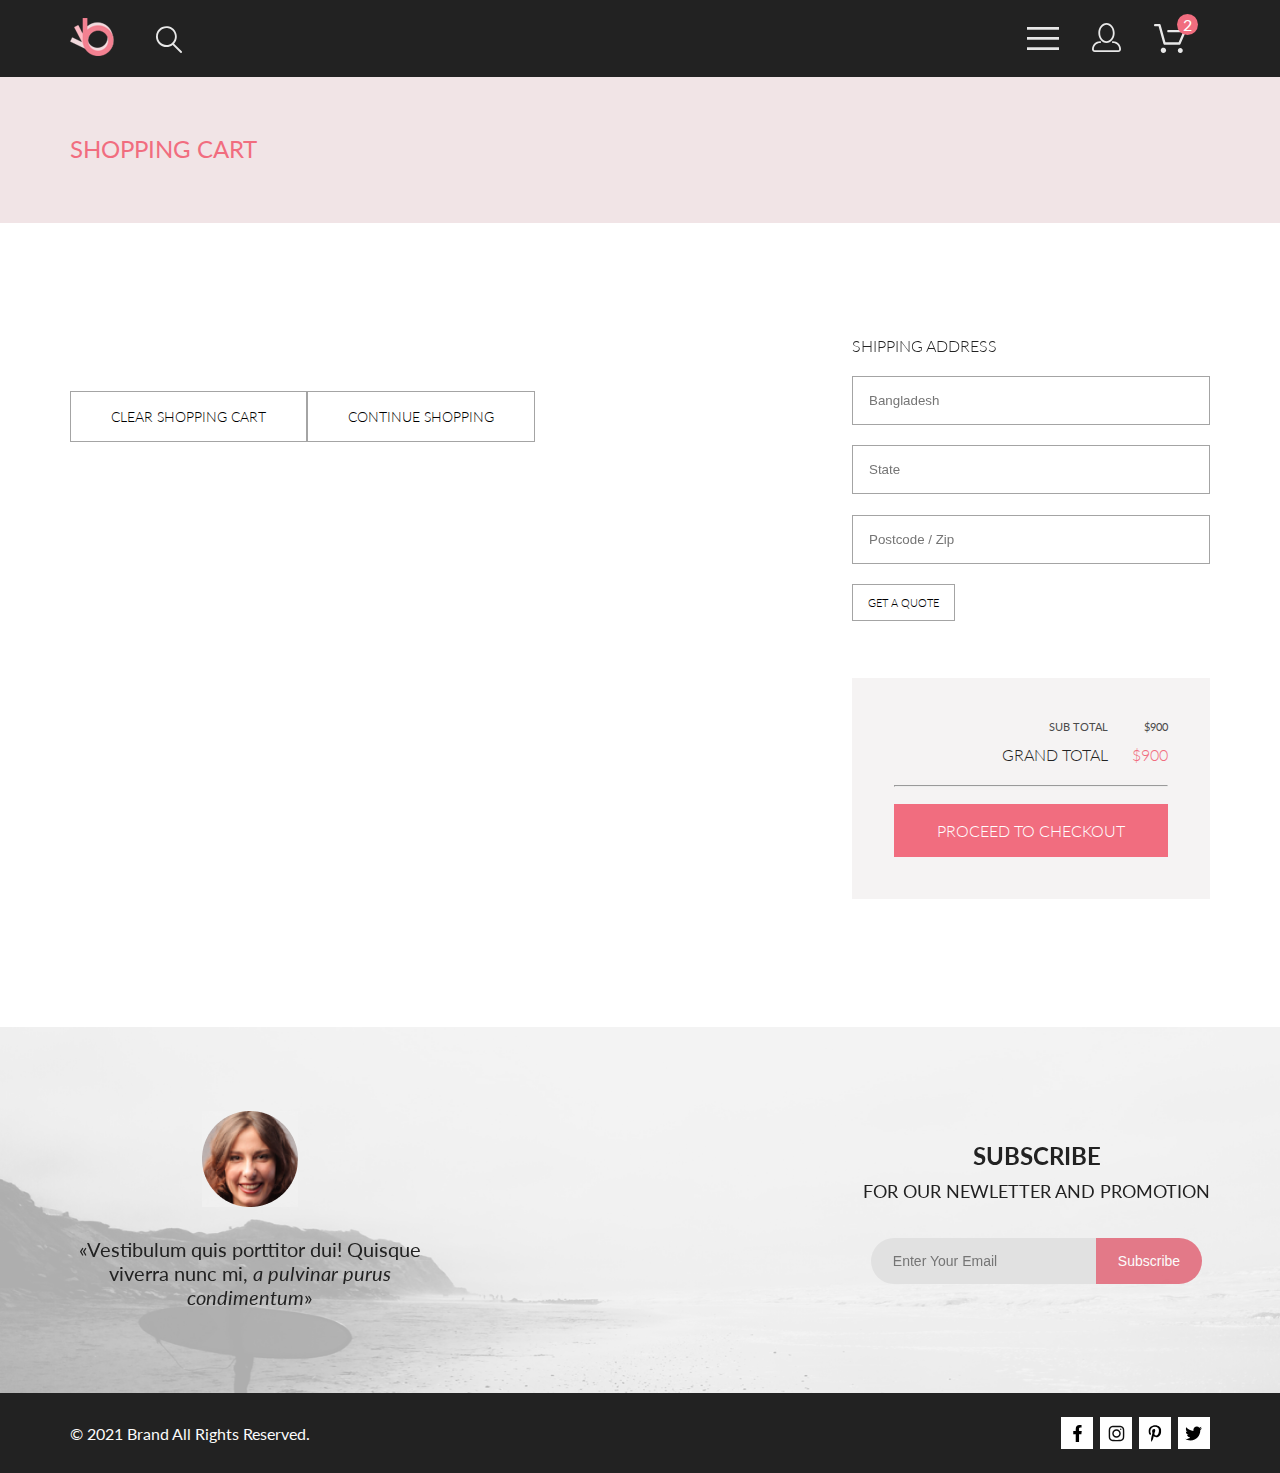
==== commit 64dd4ecb: "add some js" ====
--- a/pages/cart.html
+++ b/pages/cart.html
@@ -7,12 +7,13 @@
     <link rel="stylesheet" href="/styles/style.css">
     <link href="https://fonts.googleapis.com/css2?family=Lato:wght@300;400;700;900&display=swap" rel="stylesheet">
     <title>Cart</title>
+    <script src="../cart.js" defer></script>
 </head>
 
 <body>
     <header class="nav center">
         <nav class="nav-left">
-            <a href="/pages/index.html">
+            <a href="/index.html">
                 <img src="/img/logo.png" alt="logo" class="logo">
             </a>
             <svg class="search" width="27" height="28" viewBox="0 0 27 28" fill="none"
@@ -85,30 +86,22 @@
     <div class="center cart">
         <div class="cart-container">
             <div class="cart-items">
-                <div class="cart-item">
-                    <img src="/img/cart-items/item1.jpg" alt="item" class="cart-item-img">
-                    <div class="cart-item-content">
-                        <h2 class="cart-item-title">Mango People T-Shirt</h2>
-                        <ul class="cart-item-species">
-                            <li>Price: <span class="mark">$300</span></li>
-                            <li>Color: Red</li>
-                            <li>Size: Xl</li>
-                            <li>Quantity:<input value="2" type="number" class="cart-item-quantity"></li>
-                        </ul>
+                <div class="templateCartItem" style="display: none;">
+                    <div class="cart-item">
+                        <img src="" alt="item" class="cart-item-img">
+                        <div class="cart-item-content">
+                            <h2 class="cart-item-title"></h2>
+                            <ul class="cart-item-species">
+                                <li>Price: <span class="mark"></span></li>
+                                <li>Color: <span class="color"></span></li>
+                                <li>Size: <span class="size"></span></li>
+                                <li>Quantity:<input value="1" type="number" class="cart-item-quantity quantity">
+                                </li>
+                            </ul>
+                        </div>
                     </div>
                 </div>
-                <div class="cart-item">
-                    <img src="/img/cart-items/item2.jpg" alt="item" class="cart-item-img">
-                    <div class="cart-item-content">
-                        <h2 class="cart-item-title">Mango People T-Shirt</h2>
-                        <ul class="cart-item-species">
-                            <li>Price: <span class="mark">$300</span></li>
-                            <li>Color: Red</li>
-                            <li>Size: Xl</li>
-                            <li>Quantity:<input value="2" type="number" class="cart-item-quantity"></li>
-                        </ul>
-                    </div>
-                </div>
+
             </div>
             <div class="cart-btns">
                 <button class="cart-btn">Clear Shopping Cart</button>
--- a/styles/style.css
+++ b/styles/style.css
@@ -760,6 +760,10 @@
   position: relative;
   transition: 0.2s ease-in-out;
 }
+.cart-item-img {
+  width: 262px;
+  height: 306px;
+}
 .cart-item-content {
   display: flex;
   flex-flow: column wrap;
@@ -1163,18 +1167,22 @@
 
 .img-bg1 {
   background: url("/img/category1.png");
+  background-size: cover;
 }
 
 .img-bg2 {
   background: url("/img/category2.png");
+  background-size: cover;
 }
 
 .img-bg3 {
   background: url("/img/category3.png");
+  background-size: cover;
 }
 
 .img-bg4 {
   background: url("/img/category4.png") no-repeat;
+  background-size: cover;
 }
 
 /* .category {
